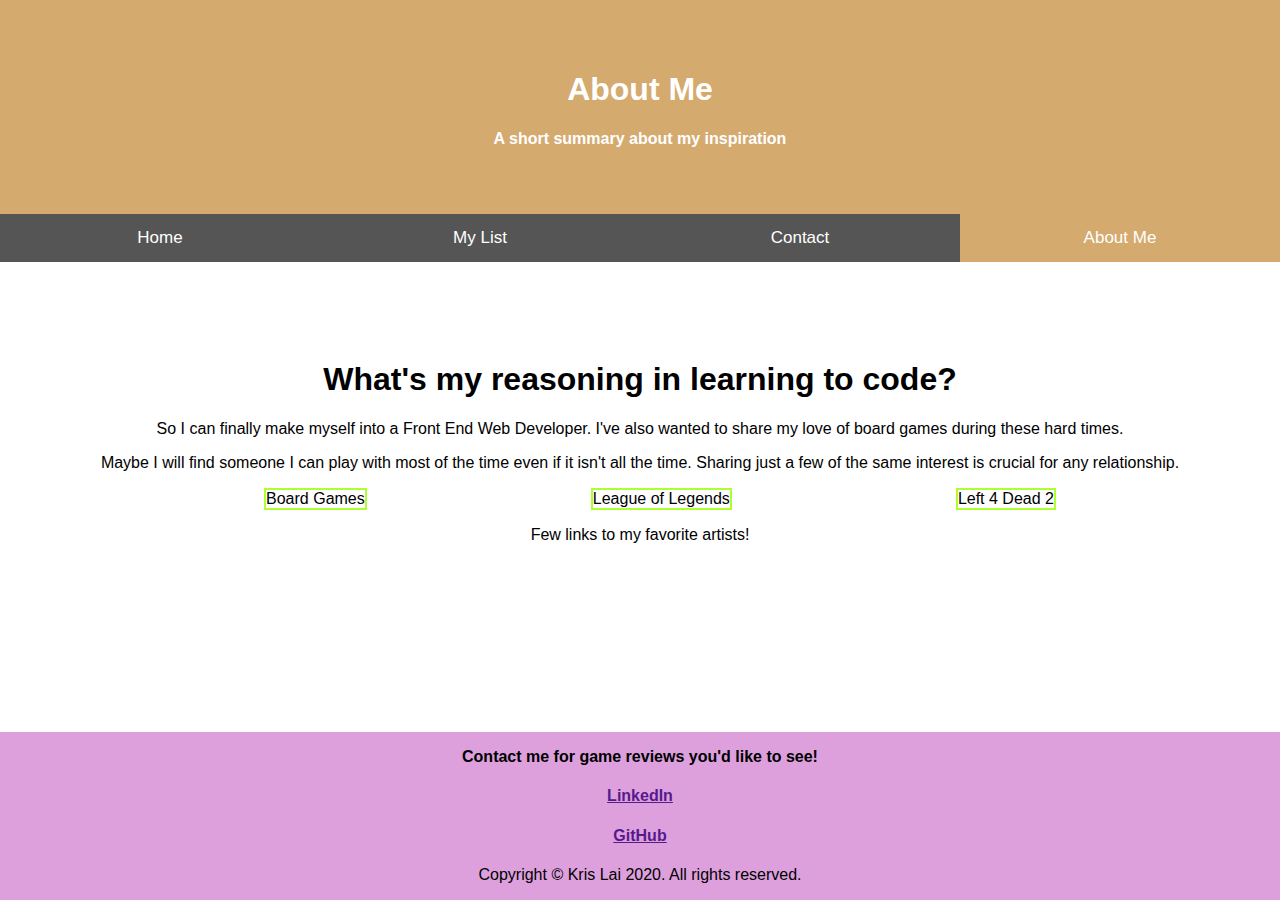
==== webpages/about.html @ 8f42339a "cleaning up about page and contact" ====
<!DOCTYPE html>
<html>
  <head>
	  <title>Boarded Up</title>
	  <meta charset="UTF-8" name="viewport" content="width=device-width, initial-scale=1">
	  <!-- <link href="css/reset.css" rel="stylesheet"> -->
	  <link type="image/png" rel="icon" href="../images/spellbook-32x32.png"/>
	  <link href="../css/index.css" rel="stylesheet">
  </head>
  <body>
	<!-- Tabs Header -->
	<header class="heading">
		<div id="home" class="tabcontent">
			<h1>Home</h1>
			<p>Home to all homepages</p>
		</div>
		  
		<div id="myList" class="tabcontent">
			<h1>My List</h1>
			<p>Your personal curated board game list</p>
		</div>
		  
		<div id="contact" class="tabcontent">
			<h1>Contact</h1>
			<p>Follow or contact me</p>
		</div>
		  
		<div id="aboutMe" class="tabcontent">
			<h1>About Me</h1>
			<p>A short summary about my inspiration</p>
		</div>
		<!-- Buttons for Tabs -->
		<a href="../index.html"><button class="tablink" onclick="openCity('home', this, '#DD602E')">Home</button></a>
		<a href="../webpages/list.html"><button class="tablink" onclick="openCity('myList', this, '#269916')">My List</button></a>
		<a href="../webpages/contact.html"><button class="tablink" onclick="openCity('contact', this, '#1079C7')">Contact</button></a>
		<button class="tablink" onclick="openCity('aboutMe', this, '#D5AA6F')" id="defaultOpen">About Me</button>
	</header>

    <!-- Beginning of List Content -->
    <div class="content">
		<div class="introDiv">
			<h1>What's my reasoning in learning to code?</h1>
			<p>So I can finally make myself into a Front End Web Developer. I've also wanted to share my love of board games during these hard times.</p>
			<p>Maybe I will find someone I can play with most of the time even if it isn't all the time. Sharing just a few of the same interest is crucial for any relationship.</p>
		</div>

		<div class="hobbyDiv">
			<ul class="hobbies">
				<li class="hobby">Board Games</li>
				<li class="hobby">League of Legends</li>
				<li class="hobby">Left 4 Dead 2</li>
			</ul>
		</div>

		<div class="musicDiv">
			<p>Few links to my favorite artists!</p>
			<a href=""></a>
		</div>

	</div>
    <!-- End of List Content -->

	<!-- Footer -->
	<footer class="social-media">
		<strong><p>Contact me for game reviews you'd like to see!</p></strong>
			<a href=""><h4 class="social-item">LinkedIn</h4></a>
			<a href=""><h4 class="social-item">GitHub</h4></a>
		<p>Copyright © Kris Lai 2020. All rights reserved.</p>
	</footer>

	<!-- JS Files -->
	<script src="https://cdnjs.cloudflare.com/ajax/libs/jquery/3.5.1/jquery.slim.min.js" integrity="sha512-/DXTXr6nQodMUiq+IUJYCt2PPOUjrHJ9wFrqpJ3XkgPNOZVfMok7cRw6CSxyCQxXn6ozlESsSh1/sMCTF1rL/g==" crossorigin="anonymous"></script>
	<script src="../js/index.js"></script>
	<script src="../js/bgCard.js"></script>
  </body>
</html>
---- css/index.css ----
/* General Website */
html, body {
    margin: 0;
    height: 100%;
    font-family: "Segoe UI",Arial,sans-serif;
}

body {
    display: flex;
    flex-direction: column;
    flex-wrap: wrap;
}

/* Header */
.heading {
    flex: 1 0 auto;
    font-weight: 700;
    text-align: center;
}

/* Main Content */
.content {
    flex: 1 0 350px;
    margin-top: 1rem;
    text-align: center;
}

/* Search */
.search {
    margin-top: 1rem;
    text-align: center;
}

/* Footer */
.social-media {
    background-color: plum;
    text-align: center;
}

/* Footer Items */
.social-item {
    display: flex;
    flex-direction: column;
    flex-wrap: nowrap;
}

/* ------------------------------------------------------------------------------------------------------------------------------------------ */
/* ------------------------------------------------------------------------------------------------------------------------------------------ */


/* CSS for Button Tabs */
/* Style the tab buttons */
.tablink {
    background-color: #555;
    color: white;
    float: left;
    border: none;
    outline: none;
    cursor: pointer;
    padding: 14px 16px;
    font-size: 17px;
    width: 25%;
  }
  
  /* Change background color of buttons on hover */
  .tablink:hover {
    background-color: #777;
  }
  
  /* Set default styles for tab content */
  .tabcontent {
    color: white;
    display: none;
    padding: 50px;
    text-align: center;
  }
  
  /* Style each tab content individually */
  #home { background-color: #DD602E; }
  #myList { background-color: #269916; }
  #contact { background-color:#1079C7; }
  #aboutMe { background-color: #D5AA6F; }


/* ------------------------------------------------------------------------------------------------------------------------------------------ */
/* ------------------------------------------------------------------------------------------------------------------------------------------ */


/* List Page */
.dummyDiv {
    display: inline-block;
    border-radius: 50%;
    border-color: cadetblue;
    border: dotted;
}


/* Contact Page */
.contactForm {
    border: 1px solid black;
    border-radius: 35px;
    width: 750px;
    height: 300px;
    margin: auto;
    text-align: left;
    padding: 25px;;
}


/* About Page */
.hobbies{
    display: flex;
    justify-content: space-evenly;
    list-style-type: none;
}

.hobby {
    border: 2px solid greenyellow;
}
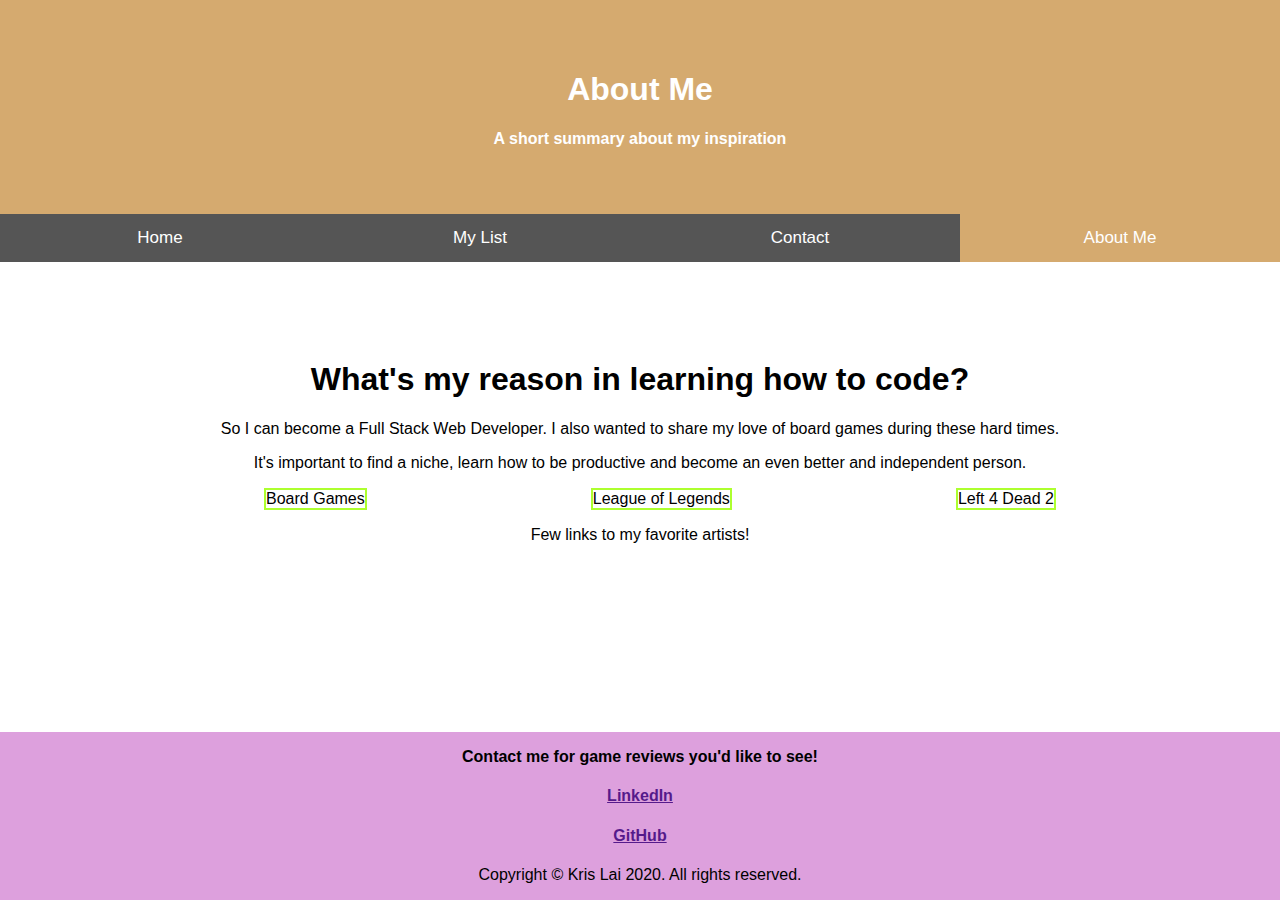
==== commit 8fe8f016: "updating paragraph text" ====
--- a/webpages/about.html
+++ b/webpages/about.html
@@ -39,9 +39,9 @@
     <!-- Beginning of List Content -->
     <div class="content">
 		<div class="introDiv">
-			<h1>What's my reasoning in learning to code?</h1>
-			<p>So I can finally make myself into a Front End Web Developer. I've also wanted to share my love of board games during these hard times.</p>
-			<p>Maybe I will find someone I can play with most of the time even if it isn't all the time. Sharing just a few of the same interest is crucial for any relationship.</p>
+			<h1>What's my reason in learning how to code?</h1>
+			<p>So I can become a Full Stack Web Developer. I also wanted to share my love of board games during these hard times.</p>
+			<p>It's important to find a niche, learn how to be productive and become an even better and independent person. </p>
 		</div>
 
 		<div class="hobbyDiv">
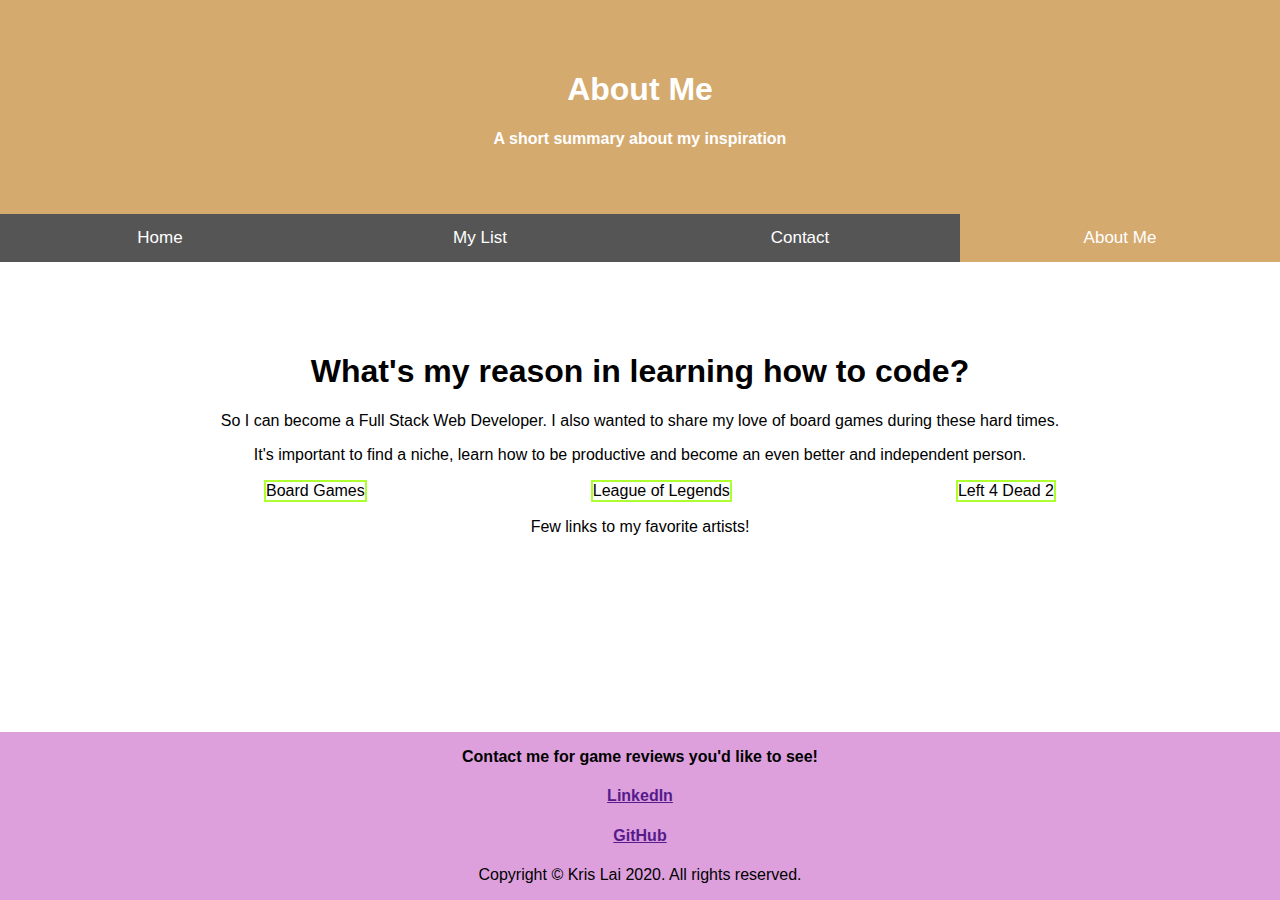
==== commit 995c15ad: "list pages text update" ====
--- a/webpages/about.html
+++ b/webpages/about.html
@@ -17,7 +17,7 @@
 		  
 		<div id="myList" class="tabcontent">
 			<h1>My List</h1>
-			<p>Your personal curated board game list</p>
+			<p>A personal curated board game list</p>
 		</div>
 		  
 		<div id="contact" class="tabcontent">
--- a/css/index.css
+++ b/css/index.css
@@ -13,21 +13,21 @@
 
 /* Header */
 .heading {
-    flex: 1 0 auto;
     font-weight: 700;
     text-align: center;
 }
 
 /* Main Content */
 .content {
-    flex: 1 0 350px;
-    margin-top: 1rem;
+    flex: 1 0 auto;
+    justify-content: space-evenly;
+    margin-top: 50px;
     text-align: center;
 }
 
 /* Search */
 .search {
-    margin-top: 1rem;
+    margin-top: 50px;
     text-align: center;
 }
 
@@ -89,7 +89,7 @@
 /* List Page */
 .dummyDiv {
     display: inline-block;
-    border-radius: 50%;
+    border-radius: 25%;
     border-color: cadetblue;
     border: dotted;
 }
@@ -97,15 +97,22 @@
 
 /* Contact Page */
 .contactForm {
-    border: 1px solid black;
-    border-radius: 35px;
+    /* background-color: #C490D1; */
     width: 750px;
     height: 300px;
-    margin: auto;
+    /* margin: 0 auto; */
     text-align: left;
     padding: 25px;;
 }
 
+.textBox {
+    margin-top: 10px;
+    margin-bottom: 10px;
+}
+
+.formField {
+    width: 735px;
+}
 
 /* About Page */
 .hobbies{
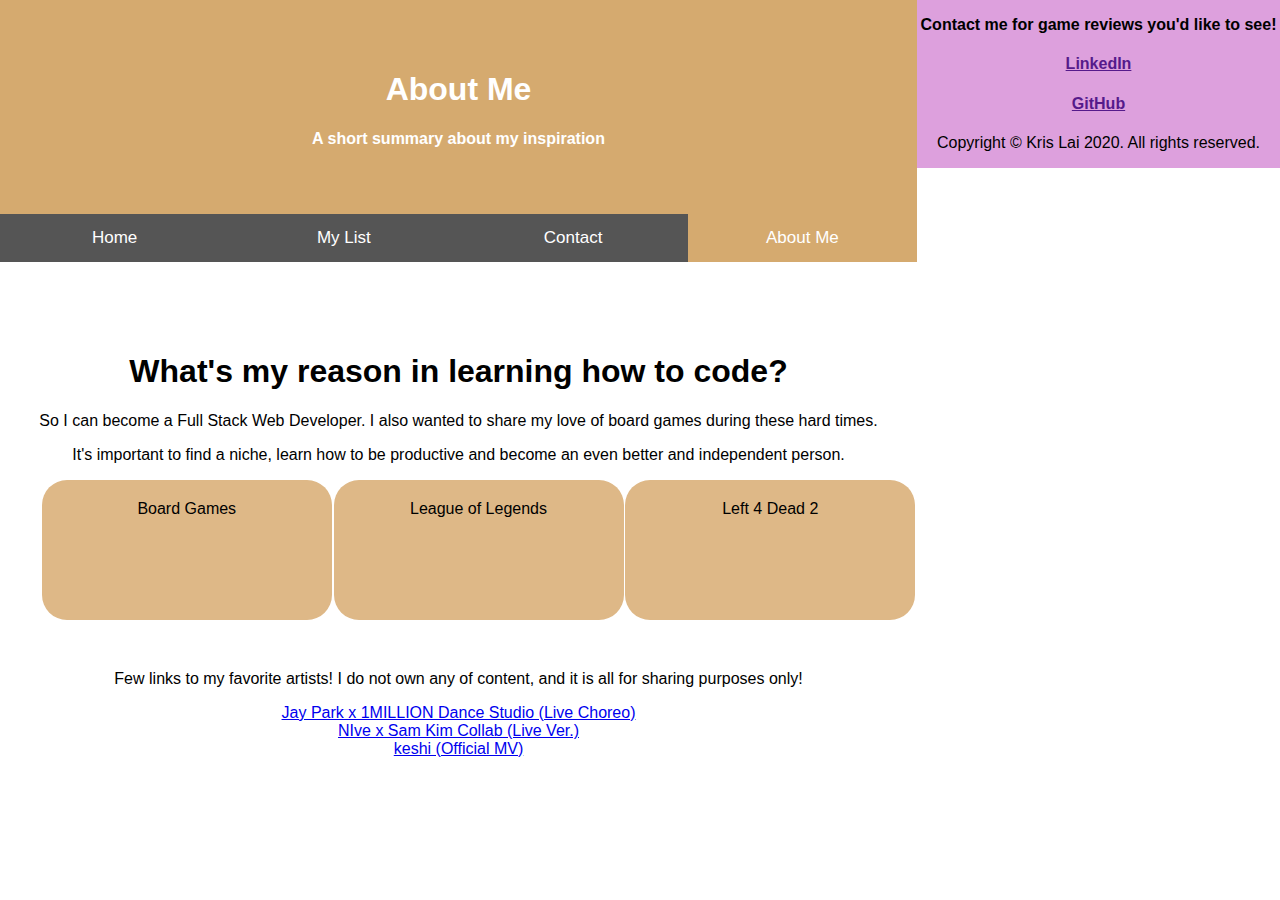
==== commit 043198dc: "giving links to open in a new link" ====
--- a/webpages/about.html
+++ b/webpages/about.html
@@ -53,8 +53,12 @@
 		</div>
 
 		<div class="musicDiv">
-			<p>Few links to my favorite artists!</p>
-			<a href=""></a>
+			<p>Few links to my favorite artists! I do not own any of content, and it is all for sharing purposes only!</p>
+			<a class="linkSpace" href="https://www.youtube.com/watch?v=kqckfuUnC1U" target="_blank">Jay Park x 1MILLION Dance Studio (Live Choreo)</a>
+			<br />
+			<a class="linkSpace" href="https://www.youtube.com/watch?v=Y_ij55GdiuI" target="_blank">NIve x Sam Kim Collab (Live Ver.)</a>
+			<br />
+			<a class="linkSpace" href="https://www.youtube.com/watch?v=o3zVtbw0VDM" target="_blank">keshi (Official MV)</a>
 		</div>
 
 	</div>
--- a/css/index.css
+++ b/css/index.css
@@ -117,10 +117,20 @@
 /* About Page */
 .hobbies{
     display: flex;
+    flex: 1 0 auto;
     justify-content: space-evenly;
     list-style-type: none;
+    margin-bottom: 50px;
 }
 
 .hobby {
-    border: 2px solid greenyellow;
+    padding: 20px;
+    width: 250px;
+    height: 100px;
+    border-radius: 25px;
+    background-color: burlywood;
+}
+
+.linkSpace {
+    padding: 5px;
 }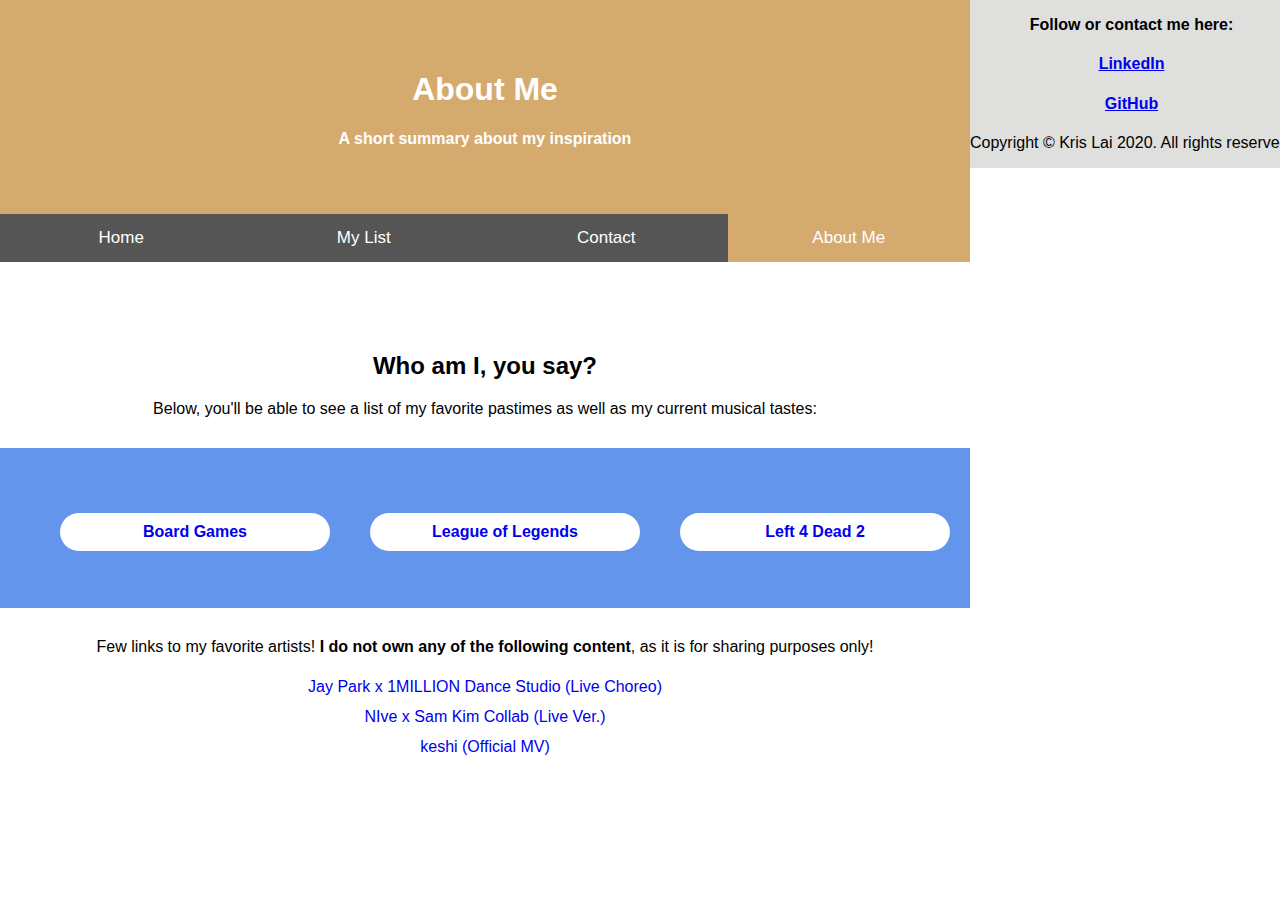
==== commit 3eed16f8: "fixed the cursor positioning on button with about page" ====
--- a/webpages/about.html
+++ b/webpages/about.html
@@ -39,26 +39,25 @@
     <!-- Beginning of List Content -->
     <div class="content">
 		<div class="introDiv">
-			<h1>What's my reason in learning how to code?</h1>
-			<p>So I can become a Full Stack Web Developer. I also wanted to share my love of board games during these hard times.</p>
-			<p>It's important to find a niche, learn how to be productive and become an even better and independent person. </p>
+			<h2>Who am I, you say?</h2>
+			<p>Below, you'll be able to see a list of my favorite pastimes as well as my current musical tastes:</p>
 		</div>
 
 		<div class="hobbyDiv">
 			<ul class="hobbies">
-				<li class="hobby">Board Games</li>
-				<li class="hobby">League of Legends</li>
-				<li class="hobby">Left 4 Dead 2</li>
+				<li class="hobby"><a href="https://boardgamegeek.com/" target="_blank">Board Games</a></li>
+				<li class="hobby"><a href="https://na.leagueoflegends.com/en-us/" target="_blank">League of Legends</a></li>
+				<li class="hobby"><a href="https://store.steampowered.com/app/550/Left_4_Dead_2/" target="_blank">Left 4 Dead 2</a></li>
 			</ul>
 		</div>
 
 		<div class="musicDiv">
-			<p>Few links to my favorite artists! I do not own any of content, and it is all for sharing purposes only!</p>
-			<a class="linkSpace" href="https://www.youtube.com/watch?v=kqckfuUnC1U" target="_blank">Jay Park x 1MILLION Dance Studio (Live Choreo)</a>
+			<p>Few links to my favorite artists! <strong>I do not own any of the following content</strong>, as it is for sharing purposes only!</p>
+			<a href="https://www.youtube.com/watch?v=kqckfuUnC1U" target="_blank">Jay Park x 1MILLION Dance Studio (Live Choreo)</a>
 			<br />
-			<a class="linkSpace" href="https://www.youtube.com/watch?v=Y_ij55GdiuI" target="_blank">NIve x Sam Kim Collab (Live Ver.)</a>
+			<a href="https://www.youtube.com/watch?v=Y_ij55GdiuI" target="_blank">NIve x Sam Kim Collab (Live Ver.)</a>
 			<br />
-			<a class="linkSpace" href="https://www.youtube.com/watch?v=o3zVtbw0VDM" target="_blank">keshi (Official MV)</a>
+			<a href="https://www.youtube.com/watch?v=o3zVtbw0VDM" target="_blank">keshi (Official MV)</a>
 		</div>
 
 	</div>
@@ -66,15 +65,14 @@
 
 	<!-- Footer -->
 	<footer class="social-media">
-		<strong><p>Contact me for game reviews you'd like to see!</p></strong>
-			<a href=""><h4 class="social-item">LinkedIn</h4></a>
-			<a href=""><h4 class="social-item">GitHub</h4></a>
+		<strong><p>Follow or contact me here:</p></strong>
+			<a href="https://www.linkedin.com/in/kris-lai-techer/" target="_blank"><h4 class="social-item">LinkedIn</h4></a>
+			<a href="https://github.com/PocketThi3f" target="_blank"><h4 class="social-item">GitHub</h4></a>
 		<p>Copyright © Kris Lai 2020. All rights reserved.</p>
 	</footer>
 
 	<!-- JS Files -->
 	<script src="https://cdnjs.cloudflare.com/ajax/libs/jquery/3.5.1/jquery.slim.min.js" integrity="sha512-/DXTXr6nQodMUiq+IUJYCt2PPOUjrHJ9wFrqpJ3XkgPNOZVfMok7cRw6CSxyCQxXn6ozlESsSh1/sMCTF1rL/g==" crossorigin="anonymous"></script>
 	<script src="../js/index.js"></script>
-	<script src="../js/bgCard.js"></script>
   </body>
 </html>
--- a/css/index.css
+++ b/css/index.css
@@ -25,15 +25,28 @@
     text-align: center;
 }
 
+.content a {
+    text-decoration: none;
+}
+
 /* Search */
 .search {
     margin-top: 50px;
     text-align: center;
 }
 
+#game-table {
+    background: #134F3A;
+    color: blanchedalmond;
+    padding: 2em;
+    border: unset;
+    height: auto;
+    margin-top: 1em;
+}
+
 /* Footer */
 .social-media {
-    background-color: plum;
+    background-color: #DFDFDE;
     text-align: center;
 }
 
@@ -87,20 +100,24 @@
 
 
 /* List Page */
-.dummyDiv {
-    display: inline-block;
-    border-radius: 25%;
-    border-color: cadetblue;
-    border: dotted;
+#content-list {
+    display: flex;
+    justify-content: center;
 }
 
+.dummyDiv {
+    margin: 0 25px;
+}
+
+.reducedImage {
+    height: 250px;
+    width: 250px;
+}
 
 /* Contact Page */
 .contactForm {
-    /* background-color: #C490D1; */
     width: 750px;
     height: 300px;
-    /* margin: 0 auto; */
     text-align: left;
     padding: 25px;;
 }
@@ -110,27 +127,62 @@
     margin-bottom: 10px;
 }
 
-.formField {
+.inputField {
     width: 735px;
 }
 
 /* About Page */
-.hobbies{
+.introDiv {
+    margin-bottom: 30px;
+}
+
+.hobbyDiv {
+    margin: 25px 0;
+    height: 160px;
+    background: cornflowerblue;
+}
+
+.musicDiv {
+    margin-top: 30px;
+}
+
+.musicDiv a {
+    line-height: 30px;
+}
+
+.hobbies {
     display: flex;
-    flex: 1 0 auto;
-    justify-content: space-evenly;
+    justify-content: center;
     list-style-type: none;
-    margin-bottom: 50px;
 }
 
 .hobby {
-    padding: 20px;
+    padding: 10px;
     width: 250px;
-    height: 100px;
+    margin: 65px 20px;
     border-radius: 25px;
-    background-color: burlywood;
+    background-color: #ffffff;
+    font-weight: 700;
+    color: black;
+    cursor: pointer;
 }
 
-.linkSpace {
-    padding: 5px;
-}+.hobby:hover {
+    box-shadow: 3.5px 4.5px black ;
+}
+
+
+/* ------------------------------------------------------------------------------------------------------------------------------------------ */
+/* ------------------------------------------------------------------------------------------------------------------------------------------ */
+
+
+/* Media Queries Section */
+
+
+/* Index Page */
+
+/* List Page */
+
+/* Contact Page */
+
+/* About Page */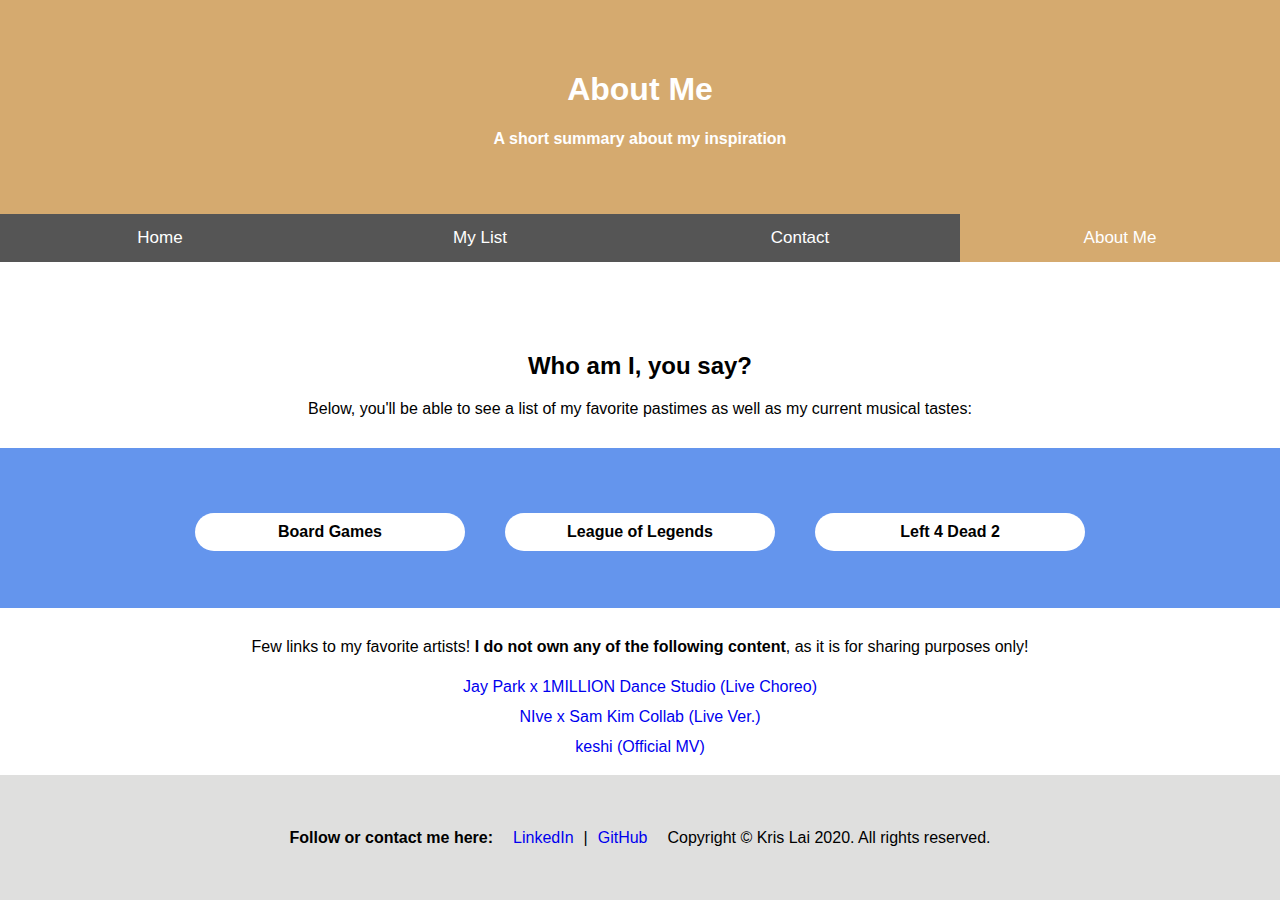
==== commit 89dab399: "adjusted footer items" ====
--- a/webpages/about.html
+++ b/webpages/about.html
@@ -45,19 +45,19 @@
 
 		<div class="hobbyDiv">
 			<ul class="hobbies">
-				<li class="hobby"><a href="https://boardgamegeek.com/" target="_blank">Board Games</a></li>
-				<li class="hobby"><a href="https://na.leagueoflegends.com/en-us/" target="_blank">League of Legends</a></li>
-				<li class="hobby"><a href="https://store.steampowered.com/app/550/Left_4_Dead_2/" target="_blank">Left 4 Dead 2</a></li>
+				<li class="hobby"><a class="linkColor" href="https://boardgamegeek.com/" target="_blank">Board Games</a></li>
+				<li class="hobby"><a class="linkColor" href="https://na.leagueoflegends.com/en-us/" target="_blank">League of Legends</a></li>
+				<li class="hobby"><a class="linkColor" href="https://store.steampowered.com/app/550/Left_4_Dead_2/" target="_blank">Left 4 Dead 2</a></li>
 			</ul>
 		</div>
 
 		<div class="musicDiv">
 			<p>Few links to my favorite artists! <strong>I do not own any of the following content</strong>, as it is for sharing purposes only!</p>
-			<a href="https://www.youtube.com/watch?v=kqckfuUnC1U" target="_blank">Jay Park x 1MILLION Dance Studio (Live Choreo)</a>
+			<a class="lineColor" href="https://www.youtube.com/watch?v=kqckfuUnC1U" target="_blank">Jay Park x 1MILLION Dance Studio (Live Choreo)</a>
 			<br />
-			<a href="https://www.youtube.com/watch?v=Y_ij55GdiuI" target="_blank">NIve x Sam Kim Collab (Live Ver.)</a>
+			<a class="lineColor" href="https://www.youtube.com/watch?v=Y_ij55GdiuI" target="_blank">NIve x Sam Kim Collab (Live Ver.)</a>
 			<br />
-			<a href="https://www.youtube.com/watch?v=o3zVtbw0VDM" target="_blank">keshi (Official MV)</a>
+			<a class="lineColor" href="https://www.youtube.com/watch?v=o3zVtbw0VDM" target="_blank">keshi (Official MV)</a>
 		</div>
 
 	</div>
@@ -65,10 +65,13 @@
 
 	<!-- Footer -->
 	<footer class="social-media">
-		<strong><p>Follow or contact me here:</p></strong>
-			<a href="https://www.linkedin.com/in/kris-lai-techer/" target="_blank"><h4 class="social-item">LinkedIn</h4></a>
-			<a href="https://github.com/PocketThi3f" target="_blank"><h4 class="social-item">GitHub</h4></a>
-		<p>Copyright © Kris Lai 2020. All rights reserved.</p>
+		<ul class="social-item">
+			<li><strong><p>Follow or contact me here:</p></strong></li>
+			<li><a class="lineColor" href="https://www.linkedin.com/in/kris-lai-techer/" target="_blank">LinkedIn</a></li>
+			<p>|</p>
+			<li><a class="lineColor" href="https://github.com/PocketThi3f" target="_blank">GitHub</a></li>
+			<li><p>Copyright © Kris Lai 2020. All rights reserved.</p></li>
+		</ul>
 	</footer>
 
 	<!-- JS Files -->
--- a/css/index.css
+++ b/css/index.css
@@ -9,6 +9,10 @@
     display: flex;
     flex-direction: column;
     flex-wrap: wrap;
+}
+
+ul {
+    padding: 0px;
 }
 
 /* Header */
@@ -48,14 +52,27 @@
 .social-media {
     background-color: #DFDFDE;
     text-align: center;
-}
-
-/* Footer Items */
+    height: 125px;
+    display: flex;
+    flex-direction: column;
+    justify-content: center;
+}
+
 .social-item {
     display: flex;
-    flex-direction: column;
-    flex-wrap: nowrap;
-}
+    justify-content: center;
+    align-items: center;
+}
+
+.social-item li {
+   list-style-type: none;
+   margin: 0 10px;
+}
+
+.social-item a {
+    text-decoration: none;
+}
+
 
 /* ------------------------------------------------------------------------------------------------------------------------------------------ */
 /* ------------------------------------------------------------------------------------------------------------------------------------------ */
@@ -163,7 +180,6 @@
     border-radius: 25px;
     background-color: #ffffff;
     font-weight: 700;
-    color: black;
     cursor: pointer;
 }
 
@@ -171,6 +187,13 @@
     box-shadow: 3.5px 4.5px black ;
 }
 
+.linkColor {
+    color: black;
+}
+
+.lineColor:hover {
+    border-bottom: 2px solid black;
+}
 
 /* ------------------------------------------------------------------------------------------------------------------------------------------ */
 /* ------------------------------------------------------------------------------------------------------------------------------------------ */
